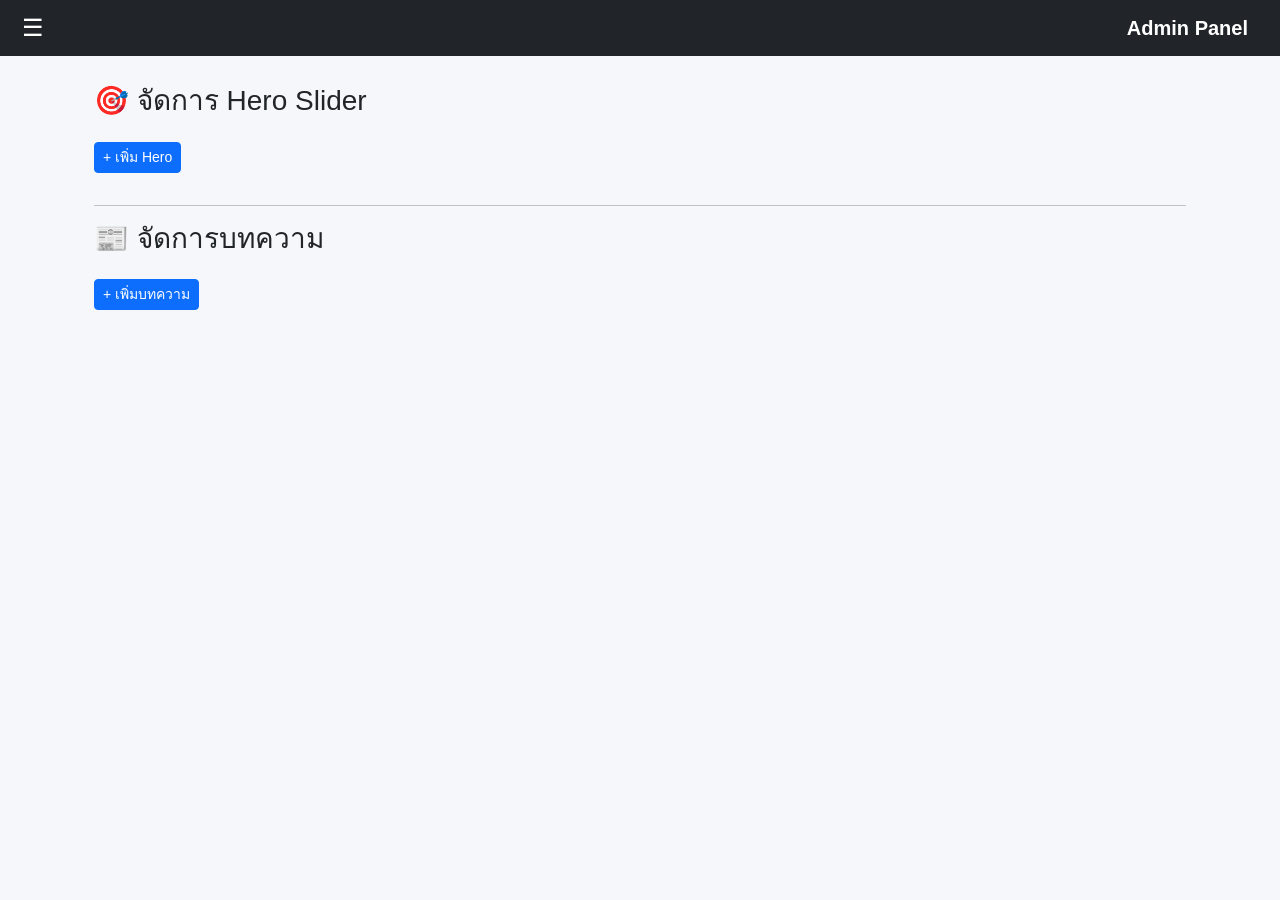
==== data/admin.html @ 36287c52 "fix bug" ====
<!DOCTYPE html>
<html lang="th">
  <head>
    <meta charset="UTF-8" />
    <meta name="viewport" content="width=device-width, initial-scale=1.0" />
    <title>Admin จัดการเนื้อหาเว็บไซต์</title>
    <link
      href="https://cdn.jsdelivr.net/npm/bootstrap@5.3.0/dist/css/bootstrap.min.css"
      rel="stylesheet"
    />
    <style>
      body {
        font-family: "Prompt", sans-serif;
        background: #f5f7fa;
      }

      nav.navbar {
        background: #212529;
        color: #fff;
      }

      .navbar-brand {
        font-weight: 600;
      }

      .main-content {
        padding: 1.5rem;
        margin-top: 60px;
      }

      .mobile-sidebar {
        position: fixed;
        top: 0;
        left: -260px;
        width: 260px;
        height: 100%;
        background: #212529;
        color: white;
        padding: 1rem;
        transition: left 0.3s ease;
        z-index: 1050;
      }

      .mobile-sidebar.active {
        left: 0;
      }

      .overlay {
        display: none;
        position: fixed;
        top: 0;
        left: 0;
        width: 100%;
        height: 100%;
        background: rgba(0, 0, 0, 0.4);
        z-index: 1040;
      }

      .overlay.active {
        display: block;
      }

      .sidebar-search input {
        width: 100%;
        border-radius: 8px;
        padding: 6px 10px;
        border: none;
        outline: none;
      }

      .list-card {
        background: white;
        border-radius: 10px;
        padding: 1rem;
        margin-bottom: 1rem;
        box-shadow: 0 2px 5px rgba(0, 0, 0, 0.08);
      }

      textarea {
        width: 100%;
        min-height: 80px;
      }

      .menu-toggle {
        background: transparent;
        border: none;
        color: white;
        font-size: 1.5rem;
      }

      @media (max-width: 767px) {
        .navbar .menu-toggle {
          display: inline-block;
        }
      }
    </style>
  </head>
  <body>
    <nav
      class="navbar fixed-top px-3 d-flex justify-content-between align-items-center"
    >
      <button class="menu-toggle" onclick="toggleSidebar()">☰</button>
      <a href="#" class="navbar-brand text-white">Admin Panel</a>
    </nav>

    <div class="mobile-sidebar" id="mobileSidebar">
      <div class="sidebar-search mb-3">
        <input type="text" placeholder="ค้นหา..." />
      </div>
      <a href="#" class="d-block text-white mb-2">จัดการ Hero</a>
      <a href="#" class="d-block text-white mb-2">จัดการบทความ</a>
      <a href="#" class="d-block text-white">ออกจากระบบ</a>
    </div>
    <div class="overlay" id="overlay" onclick="toggleSidebar()"></div>

    <main class="main-content container">
      <h3 class="mb-4">🎯 จัดการ Hero Slider</h3>
      <button class="btn btn-sm btn-primary mb-3" onclick="addHero()">
        + เพิ่ม Hero
      </button>
      <div id="heroList"></div>

      <hr />

      <h3 class="mb-4">📰 จัดการบทความ</h3>
      <button class="btn btn-sm btn-primary mb-3" onclick="addArticle()">
        + เพิ่มบทความ
      </button>
      <div id="articleList"></div>
    </main>

    <script>
      // 🔹 Toggle Sidebar
      function toggleSidebar() {
        document.getElementById("mobileSidebar").classList.toggle("active");
        document.getElementById("overlay").classList.toggle("active");
      }

      let heroes = [];
      let articles = [];

      async function loadData() {
        try {
          const heroRes = await fetch("hero.json");
          heroes = await heroRes.json();
          renderHeroes();

          const articleRes = await fetch("articles.json");
          articles = await articleRes.json();
          renderArticles();
        } catch (err) {
          console.error("โหลดข้อมูลไม่สำเร็จ:", err);
        }
      }

      function renderHeroes() {
        const wrap = document.getElementById("heroList");
        wrap.innerHTML = "";
        heroes.forEach((h, i) => {
          const div = document.createElement("div");
          div.className = "list-card";
          div.innerHTML = `
        <input class="form-control mb-2" placeholder="ชื่อหัวข้อ" value="${h.title}" onchange="heroes[${i}].title=this.value" />
        <input class="form-control mb-2" placeholder="URL รูปภาพ" value="${h.image}" onchange="heroes[${i}].image=this.value" />
        <input class="form-control mb-2" placeholder="ลิงก์" value="${h.link}" onchange="heroes[${i}].link=this.value" />
        <button class="btn btn-sm btn-danger" onclick="deleteHero(${i})">ลบ</button>
      `;
          wrap.appendChild(div);
        });
      }

      function renderArticles() {
        const wrap = document.getElementById("articleList");
        wrap.innerHTML = "";
        // แสดงแค่ 24 บทความล่าสุด
        const latestArticles = articles.slice(0, 24);
        latestArticles.forEach((a, i) => {
          const div = document.createElement("div");
          div.className = "list-card";
           div.innerHTML = `
            <input class="form-control mb-2" placeholder="ชื่อบทความ" value="${a.title}" onchange="articles[${i}].title=this.value" />
            <input class="form-control mb-2" placeholder="คำอธิบายสั้น" value="${a.excerpt}" onchange="articles[${i}].excerpt=this.value" />
            <input class="form-control mb-2" placeholder="URL รูปภาพ" value="${a.image}" onchange="articles[${i}].image=this.value" />
            <input class="form-control mb-2" placeholder="หมวดหมู่" value="${a.category}" onchange="articles[${i}].category=this.value" />
            <textarea class="form-control mb-2" placeholder="เนื้อหาหลัก" onchange="articles[${i}].body=this.value">${a.body}</textarea>
            <input class="form-control mb-2" placeholder="ผู้เขียน" value="${a.author}" onchange="articles[${i}].author=this.value" />
            <button class="btn btn-sm btn-danger" onclick="deleteArticle(${i})">ลบ</button>
          `;
          wrap.appendChild(div);
        });
      }

      function addHero() {
        heroes.unshift({ id: Date.now(), title: "", image: "", link: "#" });
        renderHeroes();
      }

      function deleteHero(i) {
        heroes.splice(i, 1);
        renderHeroes();
      }

      function addArticle() {
        // หาค่า id ล่าสุด
        let maxId =
          articles.length > 0 ? Math.max(...articles.map((a) => a.id)) : 0;
        const newArticle = {
          id: maxId + 1,
          title: "",
          excerpt: "",
          body: "",
          image: "",
          category: "",
          author: "Admin",
          date: new Date().toISOString().split("T")[0],
        };
        // เพิ่มด้านบนสุด
        articles.unshift(newArticle);
        renderArticles();
      }

      function deleteArticle(i) {
        articles.splice(i, 1);
        renderArticles();
      }

      loadData();
    </script>
  </body>
</html>
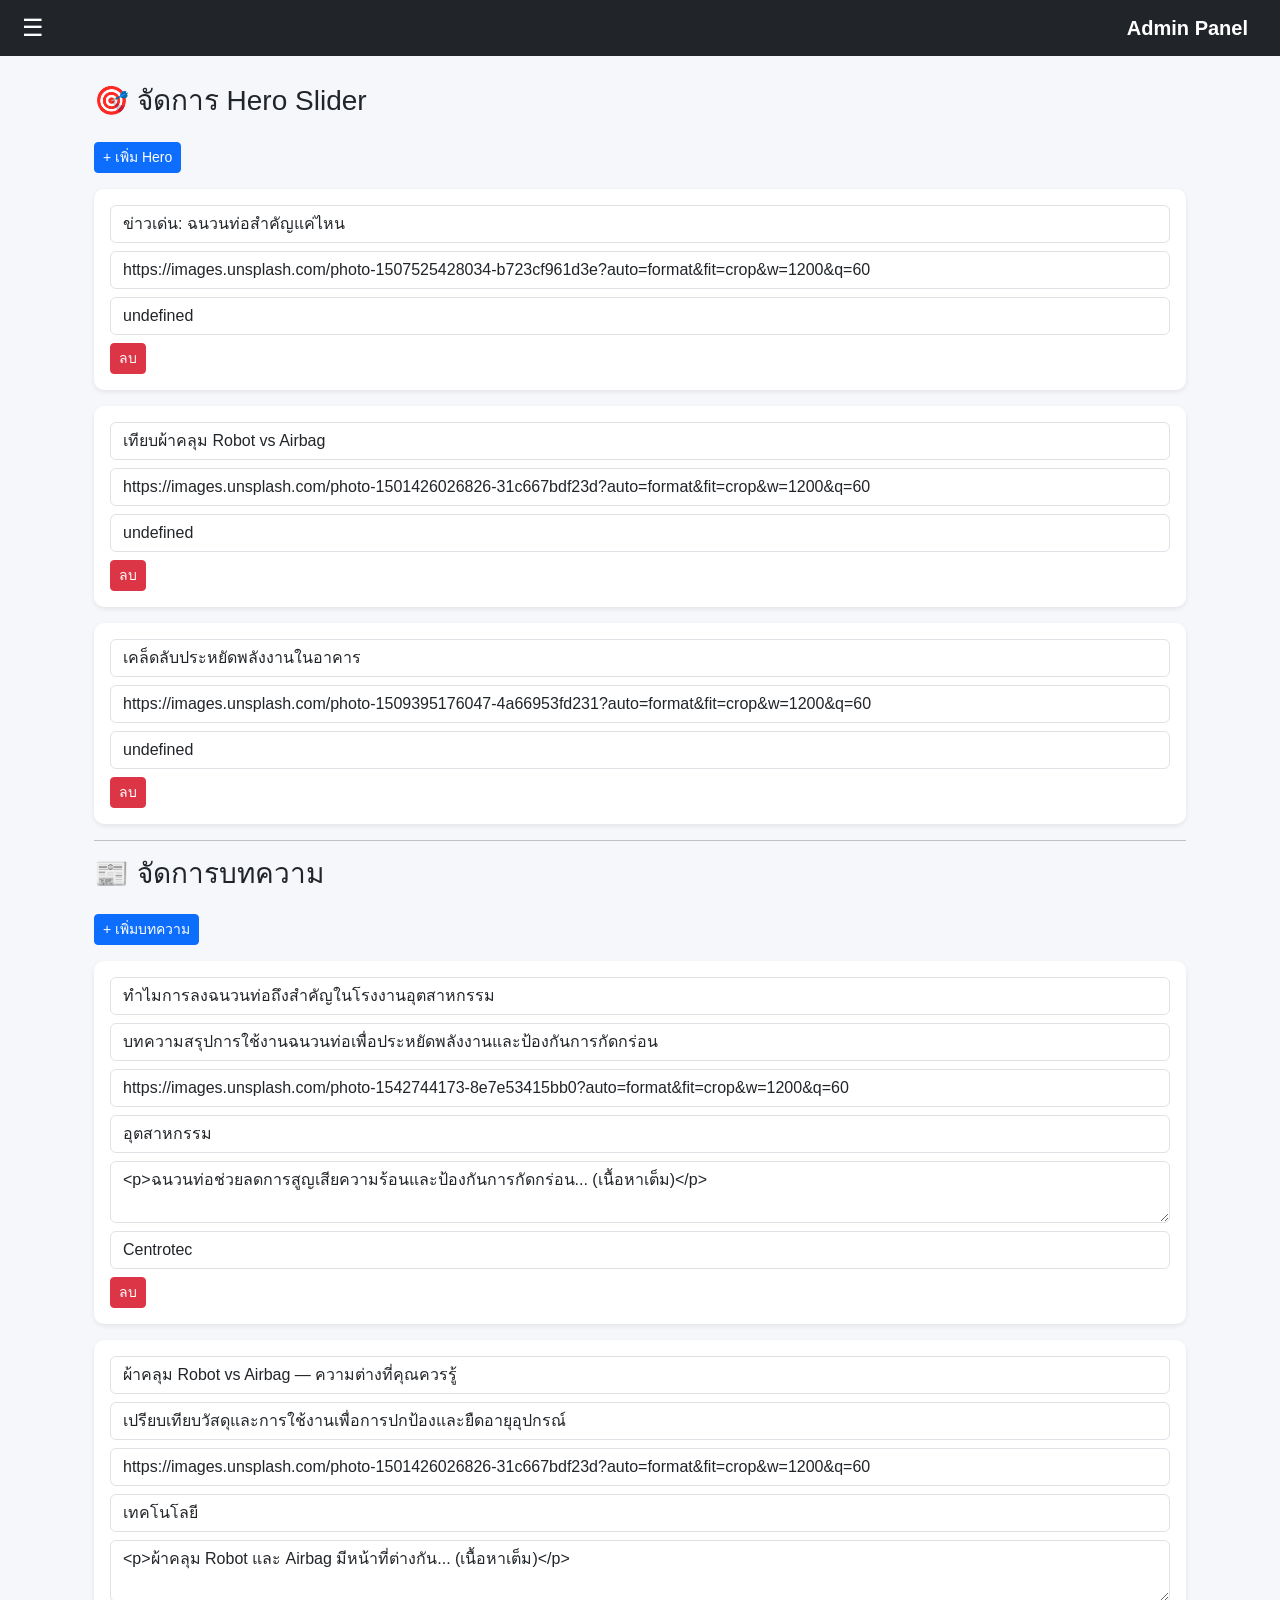
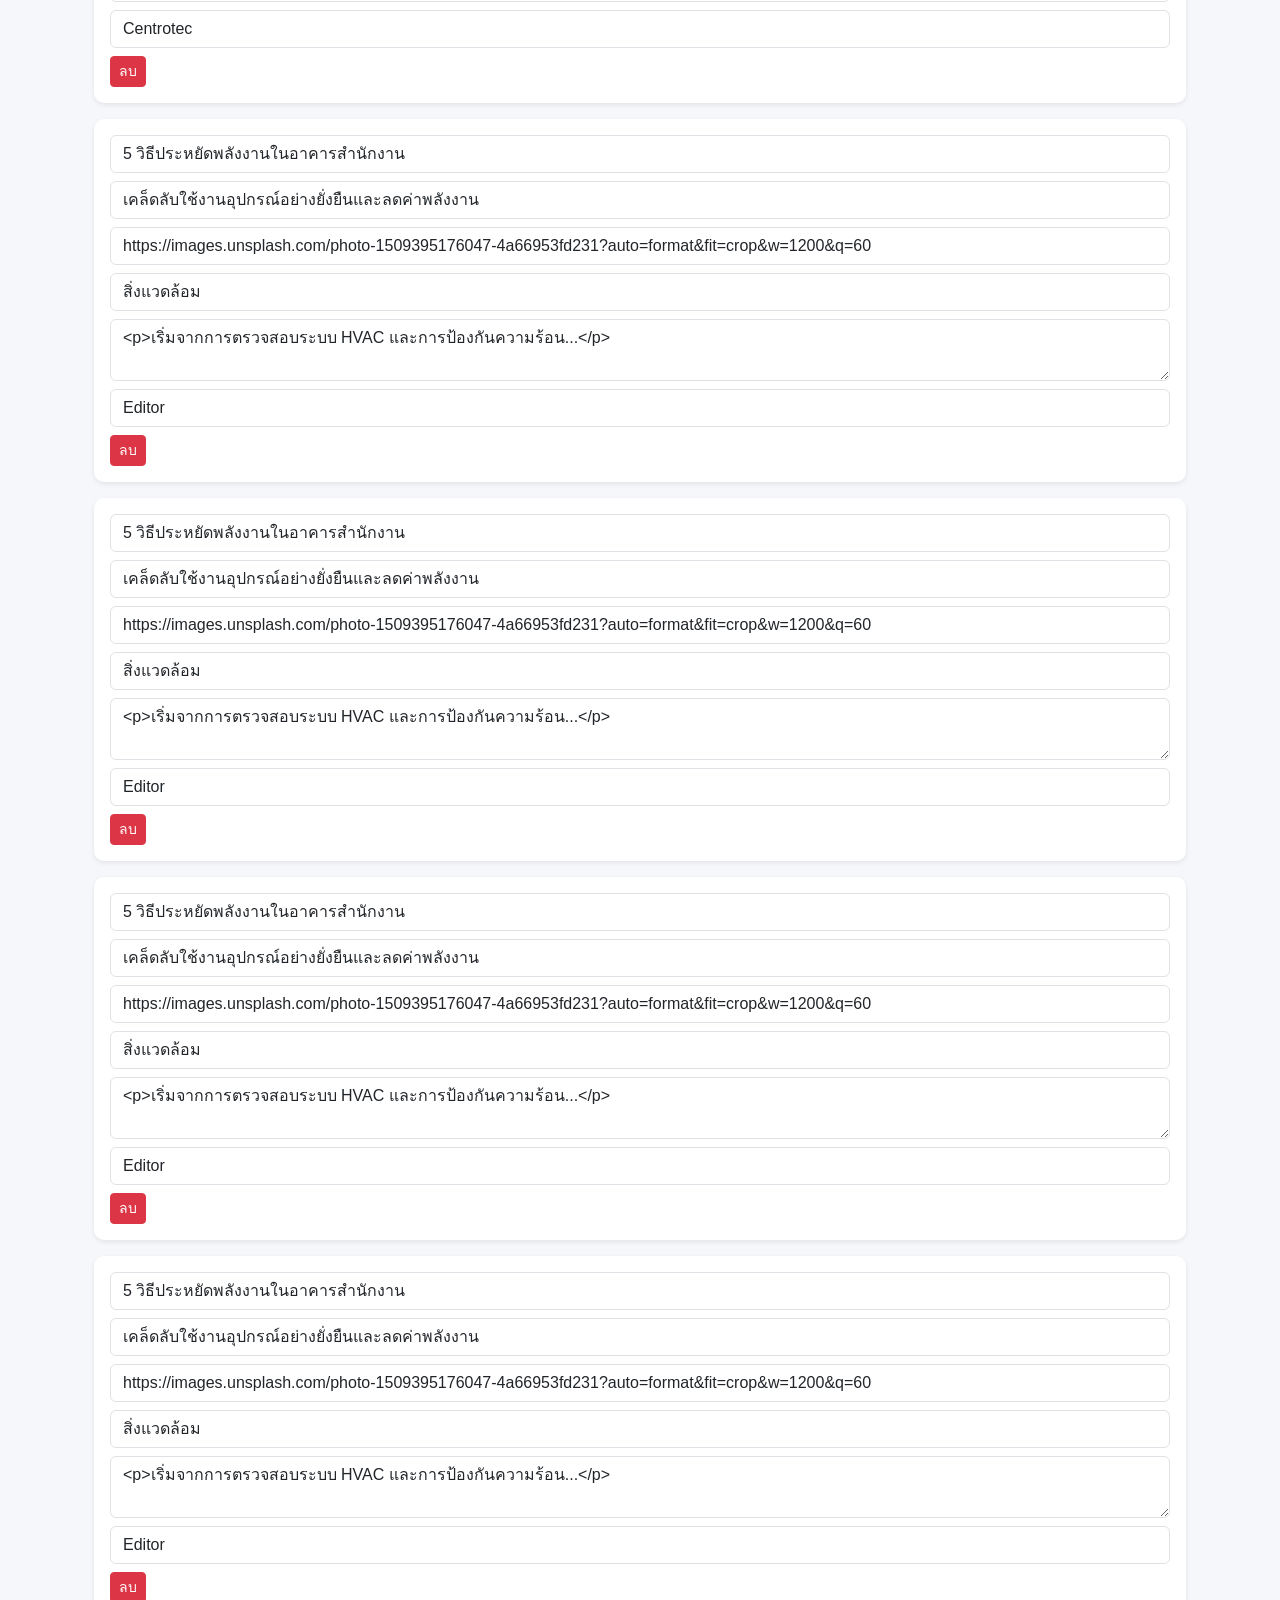
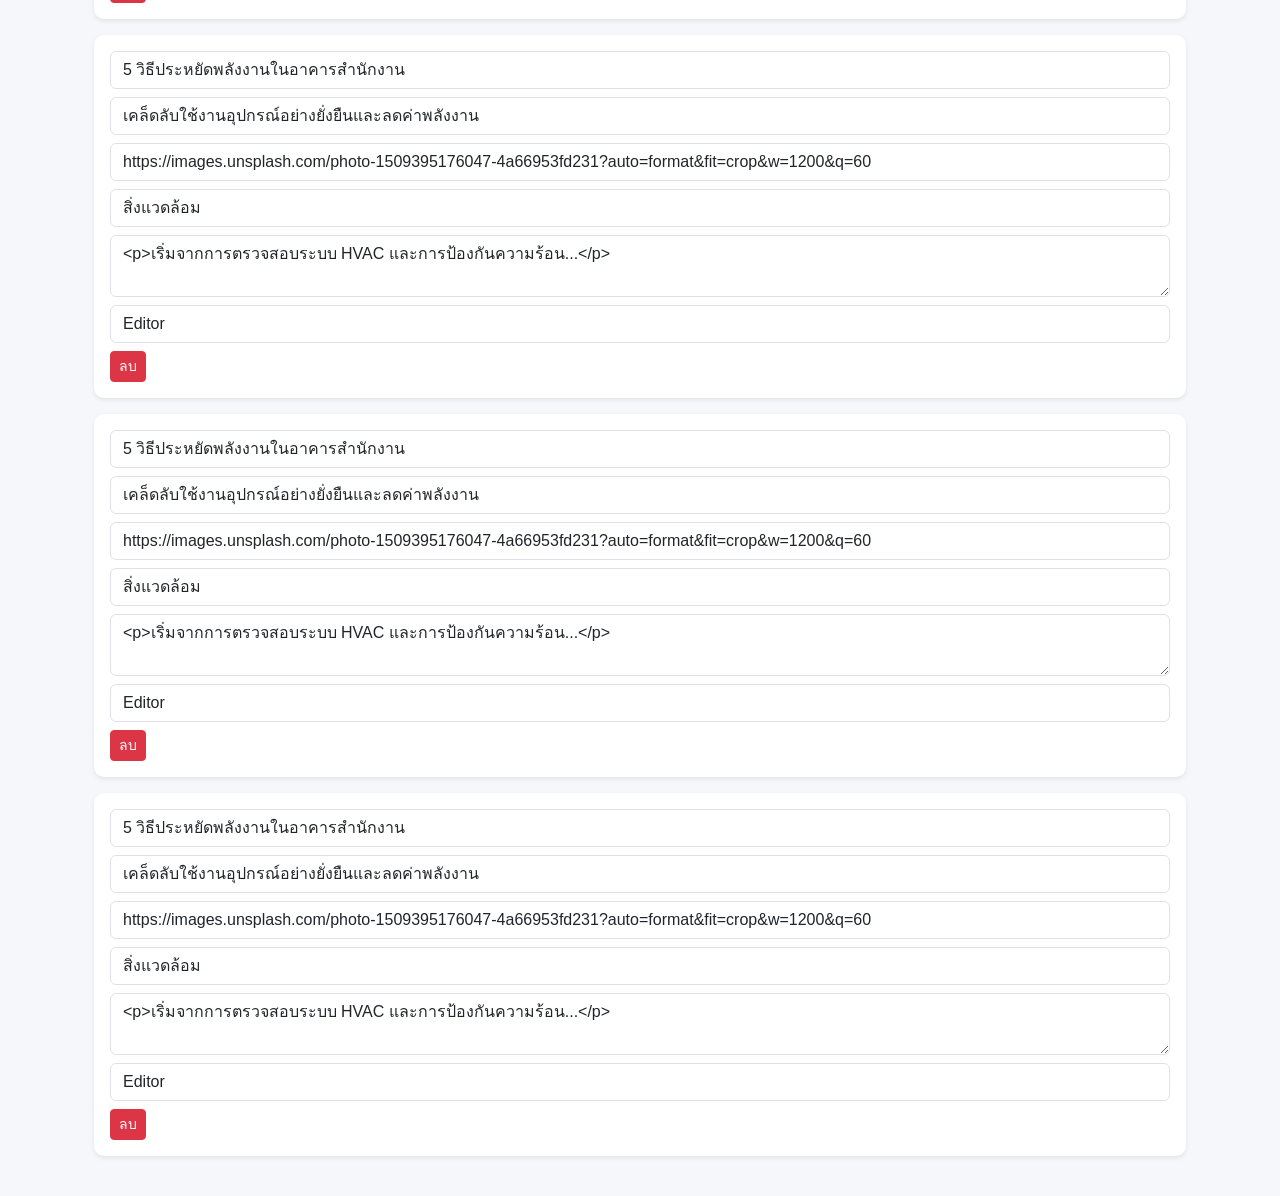
==== commit fb60ff26: "s" ====
--- a/data/admin.html
+++ b/data/admin.html
@@ -141,7 +141,7 @@
 
       async function loadData() {
         try {
-          const heroRes = await fetch("hero.json");
+          const heroRes = await fetch("sliders.json");
           heroes = await heroRes.json();
           renderHeroes();
 
@@ -160,11 +160,11 @@
           const div = document.createElement("div");
           div.className = "list-card";
           div.innerHTML = `
-        <input class="form-control mb-2" placeholder="ชื่อหัวข้อ" value="${h.title}" onchange="heroes[${i}].title=this.value" />
-        <input class="form-control mb-2" placeholder="URL รูปภาพ" value="${h.image}" onchange="heroes[${i}].image=this.value" />
-        <input class="form-control mb-2" placeholder="ลิงก์" value="${h.link}" onchange="heroes[${i}].link=this.value" />
-        <button class="btn btn-sm btn-danger" onclick="deleteHero(${i})">ลบ</button>
-      `;
+            <input class="form-control mb-2" placeholder="ชื่อหัวข้อ" value="${h.title}" onchange="heroes[${i}].title=this.value" />
+            <input class="form-control mb-2" placeholder="URL รูปภาพ" value="${h.image}" onchange="heroes[${i}].image=this.value" />
+            <input class="form-control mb-2" placeholder="ลิงก์" value="${h.link}" onchange="heroes[${i}].link=this.value" />
+            <button class="btn btn-sm btn-danger" onclick="deleteHero(${i})">ลบ</button>
+          `;
           wrap.appendChild(div);
         });
       }
@@ -172,12 +172,10 @@
       function renderArticles() {
         const wrap = document.getElementById("articleList");
         wrap.innerHTML = "";
-        // แสดงแค่ 24 บทความล่าสุด
-        const latestArticles = articles.slice(0, 24);
-        latestArticles.forEach((a, i) => {
+        articles.forEach((a, i) => {
           const div = document.createElement("div");
           div.className = "list-card";
-           div.innerHTML = `
+          div.innerHTML = `
             <input class="form-control mb-2" placeholder="ชื่อบทความ" value="${a.title}" onchange="articles[${i}].title=this.value" />
             <input class="form-control mb-2" placeholder="คำอธิบายสั้น" value="${a.excerpt}" onchange="articles[${i}].excerpt=this.value" />
             <input class="form-control mb-2" placeholder="URL รูปภาพ" value="${a.image}" onchange="articles[${i}].image=this.value" />
@@ -191,7 +189,7 @@
       }
 
       function addHero() {
-        heroes.unshift({ id: Date.now(), title: "", image: "", link: "#" });
+        heroes.push({ id: Date.now(), title: "", image: "", link: "#" });
         renderHeroes();
       }
 
@@ -201,21 +199,16 @@
       }
 
       function addArticle() {
-        // หาค่า id ล่าสุด
-        let maxId =
-          articles.length > 0 ? Math.max(...articles.map((a) => a.id)) : 0;
-        const newArticle = {
-          id: maxId + 1,
+        articles.push({
+          id: Date.now(),
           title: "",
           excerpt: "",
           body: "",
           image: "",
           category: "",
-          author: "Admin",
+          author: "",
           date: new Date().toISOString().split("T")[0],
-        };
-        // เพิ่มด้านบนสุด
-        articles.unshift(newArticle);
+        });
         renderArticles();
       }
 
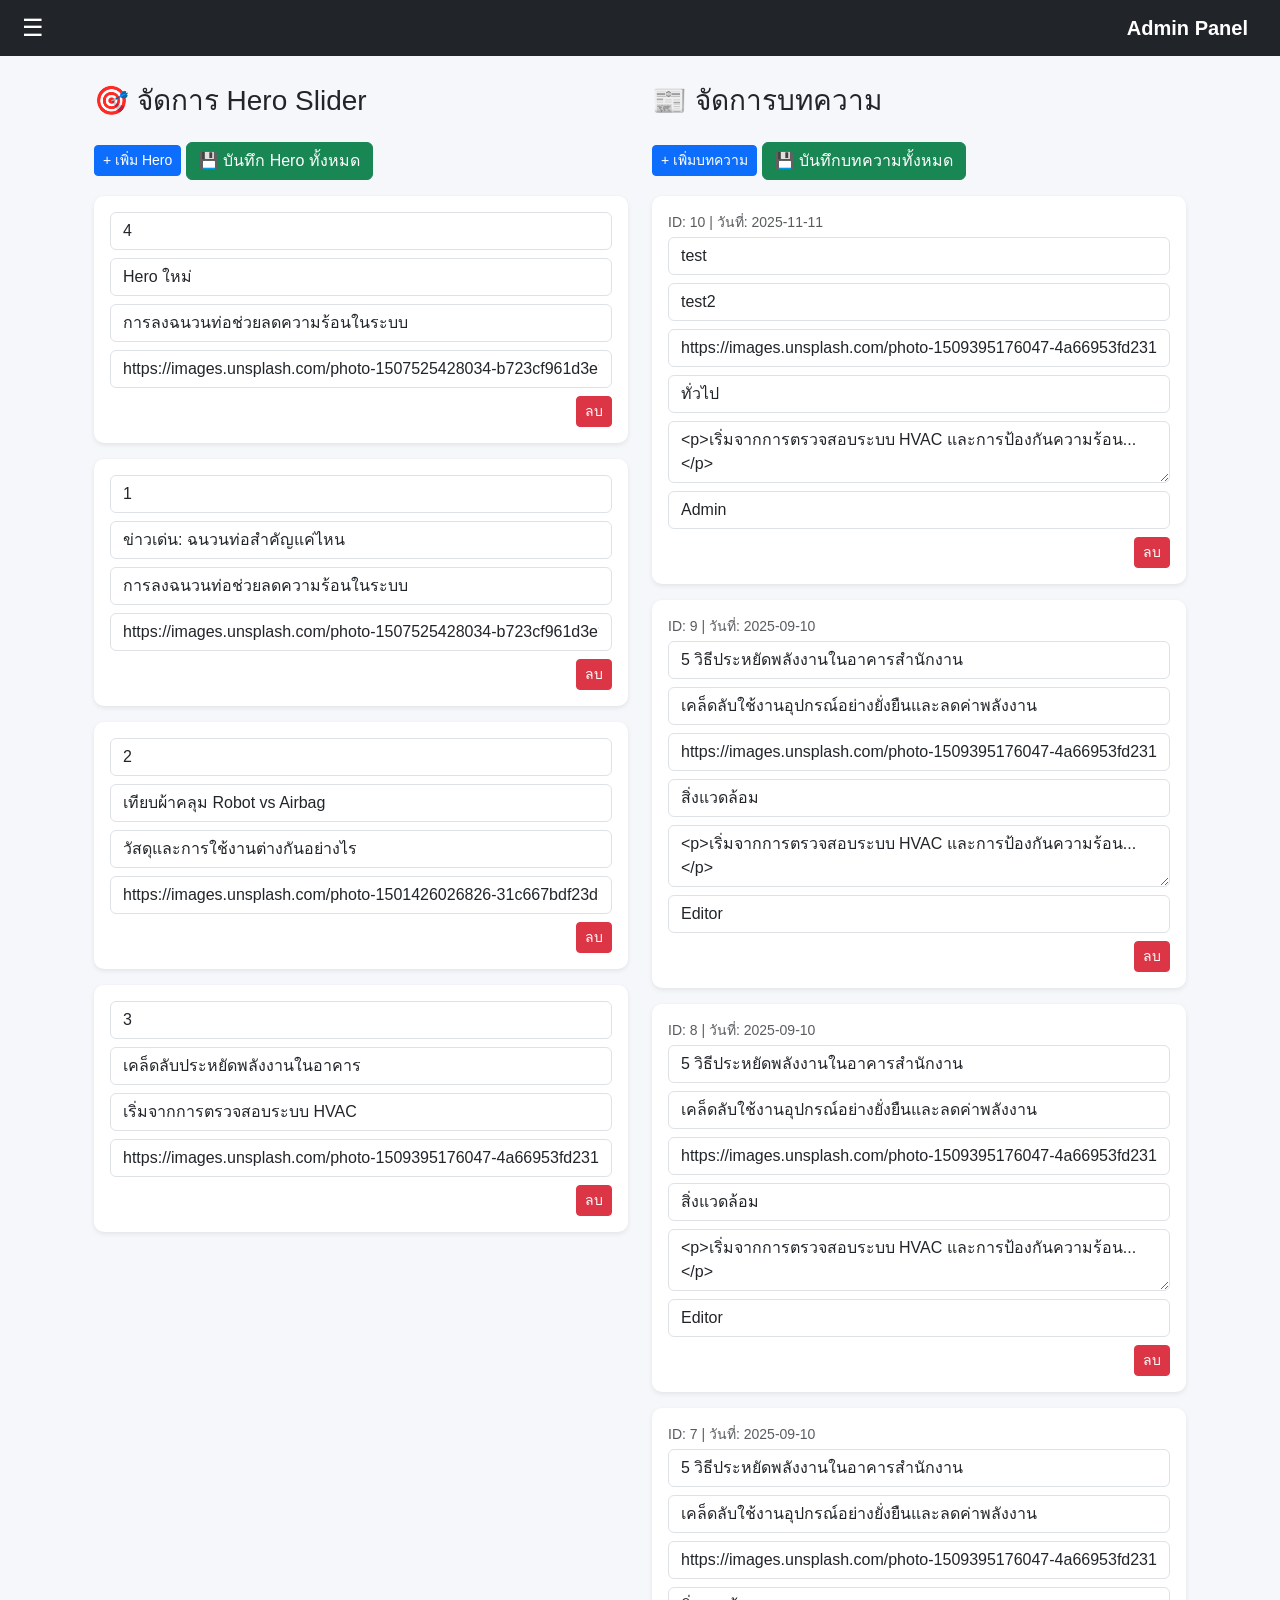
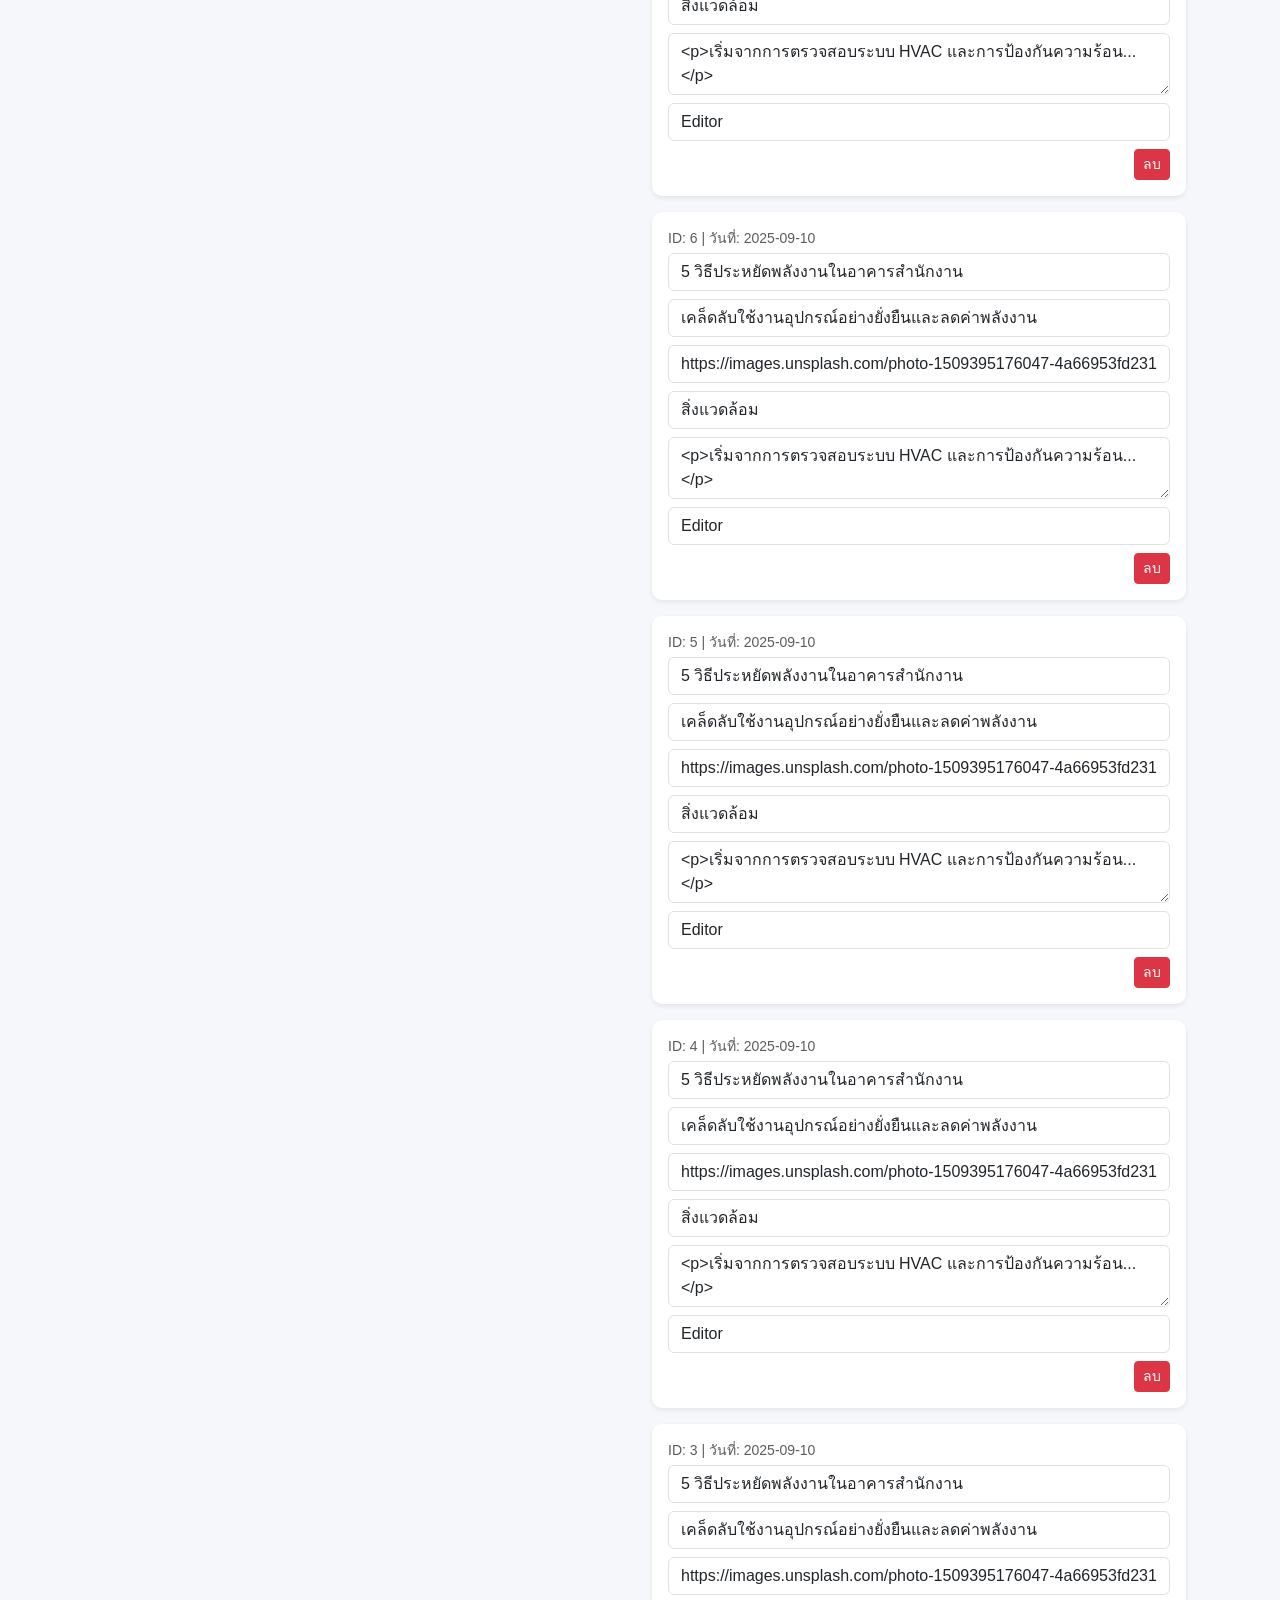
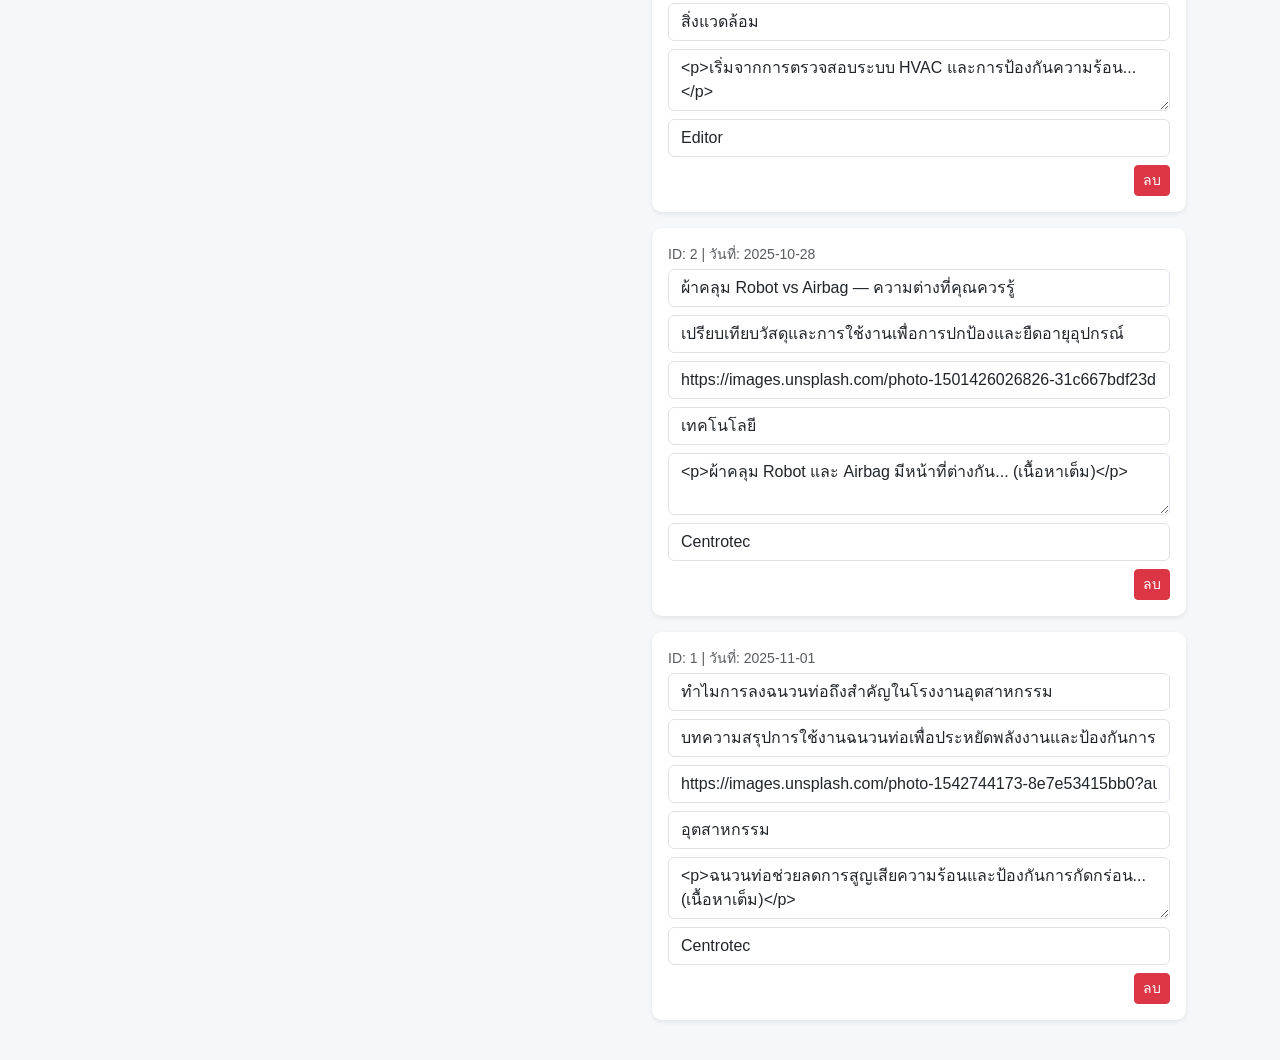
==== commit 82a3d3b7: "fix update" ====
--- a/data/admin.html
+++ b/data/admin.html
@@ -114,19 +114,22 @@
     <div class="overlay" id="overlay" onclick="toggleSidebar()"></div>
 
     <main class="main-content container">
-      <h3 class="mb-4">🎯 จัดการ Hero Slider</h3>
-      <button class="btn btn-sm btn-primary mb-3" onclick="addHero()">
-        + เพิ่ม Hero
-      </button>
-      <div id="heroList"></div>
-
-      <hr />
-
-      <h3 class="mb-4">📰 จัดการบทความ</h3>
-      <button class="btn btn-sm btn-primary mb-3" onclick="addArticle()">
-        + เพิ่มบทความ
-      </button>
-      <div id="articleList"></div>
+      <div class="row">
+        <div class="col-6">
+          <h3 class="mb-4">🎯 จัดการ Hero Slider</h3>
+          <button class="btn btn-sm btn-primary mb-3" onclick="addHero()">
+            + เพิ่ม Hero
+          </button>
+          <div id="heroList"></div>
+        </div>
+        <div class="col-6">
+          <h3 class="mb-4">📰 จัดการบทความ</h3>
+          <button class="btn btn-sm btn-primary mb-3" onclick="addArticle()">
+            + เพิ่มบทความ
+          </button>
+          <div id="articleList"></div>
+        </div>
+      </div>
     </main>
 
     <script>
@@ -139,82 +142,201 @@
       let heroes = [];
       let articles = [];
 
+      // ----------------------------------------------------
+      // ⚙️ ฟังก์ชันสำหรับส่งข้อมูลไปเซิร์ฟเวอร์ (ต้องมี Backend รองรับ)
+      // ----------------------------------------------------
+      async function saveJsonToServer(data, filename) {
+        // *** ตั้งค่า URL ของ Backend Script ของคุณที่นี่ ***
+        const endpointUrl = "./../api/save_data.php";
+
+        try {
+          const response = await fetch(endpointUrl, {
+            method: "POST",
+            headers: {
+              "Content-Type": "application/json",
+            },
+            body: JSON.stringify({ filename: filename, content: data }),
+          });
+
+          if (response.ok) {
+            alert(`💾 บันทึกไฟล์ ${filename} บนเซิร์ฟเวอร์สำเร็จ!`);
+          } else {
+            // อ่านข้อความ Error จาก Server (ถ้า Server ส่งกลับมา)
+            const errorText = await response.text();
+            alert(
+              `❌ เกิดข้อผิดพลาดในการบันทึกไฟล์ ${filename}: ${response.status} ${response.statusText}`
+            );
+            console.error("Server error response:", errorText);
+          }
+        } catch (error) {
+          alert(`❌ ไม่สามารถเชื่อมต่อกับ Server ได้: ${error.message}`);
+          console.error("Network or Fetch Error:", error);
+        }
+      }
+
+      // ----------------------------------------------------
+      // ⬇️ HERO SLIDER FUNCTIONS ⬇️
+      // ----------------------------------------------------
+
+      function renderHeroes() {
+        const wrap = document.getElementById("heroList");
+        wrap.innerHTML = "";
+
+        heroes.forEach((h, i) => {
+          const div = document.createElement("div");
+          div.className = "list-card";
+          div.innerHTML = `
+              <input class="form-control mb-2" placeholder="id" value="${
+                h.id
+              }" onchange="heroes[${i}].id=this.value" />
+              <input class="form-control mb-2" placeholder="ชื่อหัวข้อ" value="${
+                h.title
+              }" onchange="heroes[${i}].title=this.value" />
+              <input class="form-control mb-2" placeholder="คำอธิบายสั้น" value="${
+                h.excerpt || ""
+              }" onchange="heroes[${i}].excerpt=this.value" />
+              <input class="form-control mb-2" placeholder="URL รูปภาพ" value="${
+                h.image
+              }" onchange="heroes[${i}].image=this.value" />
+              <div class="d-flex justify-content-end">
+                <button class="btn btn-sm btn-danger" onclick="deleteHero(${i})">ลบ</button>
+              </div>
+            `;
+          wrap.appendChild(div);
+        });
+
+        // ปุ่ม Save (Hero)
+        const saveBtn = document.createElement("button");
+        saveBtn.className = "btn btn-success mb-3 me-2";
+        saveBtn.textContent = "💾 บันทึก Hero ทั้งหมด";
+        saveBtn.onclick = () => saveJsonToServer(heroes, "sliders.json");
+
+        const heroSection = document.getElementById("heroList").parentElement;
+        // ป้องกันการสร้างปุ่มซ้ำ
+        if (heroSection.querySelector(".btn-success") === null) {
+          heroSection.insertBefore(
+            saveBtn,
+            document.getElementById("heroList")
+          );
+        }
+      }
+
+      function addHero() {
+        // เพิ่มข้อมูลใหม่ที่ด้านหน้า (index 0)
+        const maxIdH =
+          heroes.length > 0 ? Math.max(...heroes.map((a) => a.id)) : 0;
+        const newIdH = maxIdH + 1;
+
+        heroes.unshift({
+          id: newIdH,
+          title: "Hero ใหม่",
+          image: "",
+          excerpt: "",
+        });
+        renderHeroes();
+      }
+
+      window.deleteHero = (i) => {
+        if (confirm("ยืนยันการลบ Hero นี้?")) {
+          heroes.splice(i, 1);
+          renderHeroes();
+        }
+      };
+
+      // ----------------------------------------------------
+      // ⬇️ ARTICLE FUNCTIONS ⬇️
+      // ----------------------------------------------------
+
+      function renderArticles() {
+        const wrap = document.getElementById("articleList");
+        wrap.innerHTML = "";
+
+        // เรียงลำดับบทความจาก id มากไปหาน้อย (ล่าสุดอยู่บนสุด)
+        articles.sort((a, b) => b.id - a.id);
+
+        articles.forEach((a, i) => {
+          const div = document.createElement("div");
+          div.className = "list-card";
+          div.innerHTML = `
+              <small class="text-muted d-block mb-1">ID: ${a.id} | วันที่: ${a.date}</small>
+              <input class="form-control mb-2" placeholder="ชื่อบทความ" value="${a.title}" onchange="articles[${i}].title=this.value" />
+              <input class="form-control mb-2" placeholder="คำอธิบายสั้น" value="${a.excerpt}" onchange="articles[${i}].excerpt=this.value" />
+              <input class="form-control mb-2" placeholder="URL รูปภาพ" value="${a.image}" onchange="articles[${i}].image=this.value" />
+              <input class="form-control mb-2" placeholder="หมวดหมู่" value="${a.category}" onchange="articles[${i}].category=this.value" />
+              <textarea class="form-control mb-2" placeholder="เนื้อหาหลัก" onchange="articles[${i}].body=this.value">${a.body}</textarea>
+              <input class="form-control mb-2" placeholder="ผู้เขียน" value="${a.author}" onchange="articles[${i}].author=this.value" />
+              <div class="d-flex justify-content-end">
+                <button class="btn btn-sm btn-danger" onclick="deleteArticle(${i})">ลบ</button>
+              </div>
+            `;
+          wrap.appendChild(div);
+        });
+
+        // ปุ่ม Save (Article)
+        const saveBtn = document.createElement("button");
+        saveBtn.className = "btn btn-success mb-3 me-2";
+        saveBtn.textContent = "💾 บันทึกบทความทั้งหมด";
+        saveBtn.onclick = () => saveJsonToServer(articles, "articles.json");
+
+        const articleSection =
+          document.getElementById("articleList").parentElement;
+        // ป้องกันการสร้างปุ่มซ้ำ
+        if (articleSection.querySelector(".btn-success") === null) {
+          articleSection.insertBefore(
+            saveBtn,
+            document.getElementById("articleList")
+          );
+        }
+      }
+
+      function addArticle() {
+        // 1. หา ID สูงสุดปัจจุบัน
+        const maxId =
+          articles.length > 0 ? Math.max(...articles.map((a) => a.id)) : 0;
+        const newId = maxId + 1; // ID ใหม่คือ ID สูงสุด + 1
+
+        // 2. เพิ่มข้อมูลใหม่ที่ด้านหน้า (index 0)
+        articles.unshift({
+          id: newId,
+          title: "",
+          excerpt: "",
+          body: "",
+          image: "",
+          category: "ทั่วไป",
+          author: "Admin",
+          date: new Date().toISOString().split("T")[0],
+        });
+        renderArticles();
+      }
+
+      window.deleteArticle = (i) => {
+        if (confirm("ยืนยันการลบบทความนี้?")) {
+          articles.splice(i, 1);
+          renderArticles();
+        }
+      };
+
+      // ----------------------------------------------------
+      // ⬇️ INITIAL LOAD ⬇️
+      // ----------------------------------------------------
+
       async function loadData() {
         try {
           const heroRes = await fetch("sliders.json");
           heroes = await heroRes.json();
-          renderHeroes();
 
           const articleRes = await fetch("articles.json");
           articles = await articleRes.json();
+
+          renderHeroes();
           renderArticles();
         } catch (err) {
-          console.error("โหลดข้อมูลไม่สำเร็จ:", err);
-        }
-      }
-
-      function renderHeroes() {
-        const wrap = document.getElementById("heroList");
-        wrap.innerHTML = "";
-        heroes.forEach((h, i) => {
-          const div = document.createElement("div");
-          div.className = "list-card";
-          div.innerHTML = `
-            <input class="form-control mb-2" placeholder="ชื่อหัวข้อ" value="${h.title}" onchange="heroes[${i}].title=this.value" />
-            <input class="form-control mb-2" placeholder="URL รูปภาพ" value="${h.image}" onchange="heroes[${i}].image=this.value" />
-            <input class="form-control mb-2" placeholder="ลิงก์" value="${h.link}" onchange="heroes[${i}].link=this.value" />
-            <button class="btn btn-sm btn-danger" onclick="deleteHero(${i})">ลบ</button>
-          `;
-          wrap.appendChild(div);
-        });
-      }
-
-      function renderArticles() {
-        const wrap = document.getElementById("articleList");
-        wrap.innerHTML = "";
-        articles.forEach((a, i) => {
-          const div = document.createElement("div");
-          div.className = "list-card";
-          div.innerHTML = `
-            <input class="form-control mb-2" placeholder="ชื่อบทความ" value="${a.title}" onchange="articles[${i}].title=this.value" />
-            <input class="form-control mb-2" placeholder="คำอธิบายสั้น" value="${a.excerpt}" onchange="articles[${i}].excerpt=this.value" />
-            <input class="form-control mb-2" placeholder="URL รูปภาพ" value="${a.image}" onchange="articles[${i}].image=this.value" />
-            <input class="form-control mb-2" placeholder="หมวดหมู่" value="${a.category}" onchange="articles[${i}].category=this.value" />
-            <textarea class="form-control mb-2" placeholder="เนื้อหาหลัก" onchange="articles[${i}].body=this.value">${a.body}</textarea>
-            <input class="form-control mb-2" placeholder="ผู้เขียน" value="${a.author}" onchange="articles[${i}].author=this.value" />
-            <button class="btn btn-sm btn-danger" onclick="deleteArticle(${i})">ลบ</button>
-          `;
-          wrap.appendChild(div);
-        });
-      }
-
-      function addHero() {
-        heroes.push({ id: Date.now(), title: "", image: "", link: "#" });
-        renderHeroes();
-      }
-
-      function deleteHero(i) {
-        heroes.splice(i, 1);
-        renderHeroes();
-      }
-
-      function addArticle() {
-        articles.push({
-          id: Date.now(),
-          title: "",
-          excerpt: "",
-          body: "",
-          image: "",
-          category: "",
-          author: "",
-          date: new Date().toISOString().split("T")[0],
-        });
-        renderArticles();
-      }
-
-      function deleteArticle(i) {
-        articles.splice(i, 1);
-        renderArticles();
+          console.error("โหลดข้อมูลไม่สำเร็จ (ตรวจสอบไฟล์ JSON):", err);
+          heroes = [];
+          articles = [];
+          renderHeroes();
+          renderArticles();
+        }
       }
 
       loadData();
